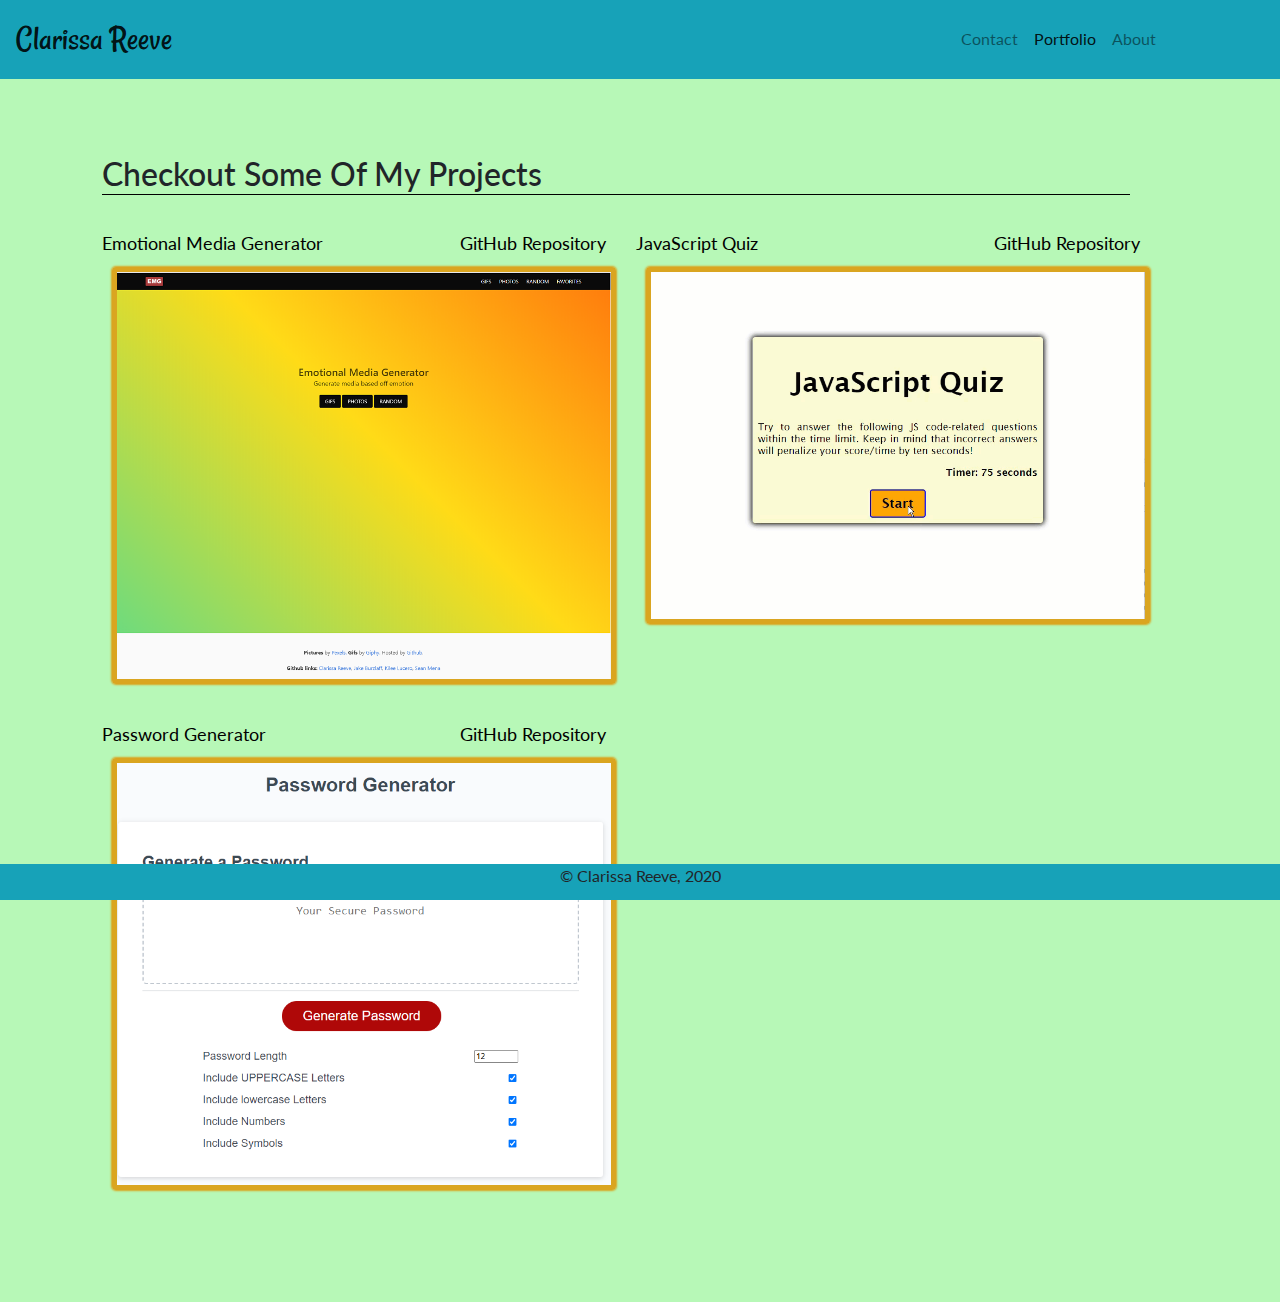
==== portfolio.html @ 3e540eb9 "updated index.html, portfolio.html, readme, added icons" ====
<!DOCTYPE html>
<html lang="en">

<head>
  <meta charset="UTF-8">
  <meta name="viewport" content="width=device-width, initial-scale=1.0">
  <title>My Portfolio</title>
  <!-- Bootstrap CSS -->
  <link rel="stylesheet" href="https://maxcdn.bootstrapcdn.com/bootstrap/4.0.0/css/bootstrap.min.css"
    integrity="sha384-Gn5384xqQ1aoWXA+058RXPxPg6fy4IWvTNh0E263XmFcJlSAwiGgFAW/dAiS6JXm" crossorigin="anonymous">
  <!-- Google Font -->
  <link
    href="https://fonts.googleapis.com/css2?family=Lato:ital,wght@1,300;1,400;1,900&family=Rancho&display=swap&family=Red+Rose&display=swap"
    rel="stylesheet">
  <!-- Custom Stylesheet -->
  <link rel="stylesheet" href="./assets/style.css" type="text/css">

<body>
  <!--  bootstrap navbar -->
  <nav class="navbar navbar-expand-lg navbar-light bg-info">
    <a class="navbar-brand" href="./index.html">Clarissa Reeve</a>
    <button class="navbar-toggler" type="button" data-toggle="collapse" data-target="#navbarNav"
      aria-controls="navbarNav" aria-expanded="false" aria-label="Toggle navigation">
      <span class="navbar-toggler-icon"></span>
    </button>
    <div class="collapse navbar-collapse justify-content-between" id="navbarNav">
      <ul class="navbar-nav ml-auto">
        <li class="nav-item">
          <a class="nav-link" href="./contact.html">Contact<span class="sr-only">(current)</span></a>
        </li>
        <li class="nav-item active">
          <a class="nav-link" href="./portfolio.html">Portfolio</a>
        </li>
        <li class="nav-item">
          <a class="nav-link" href="./index.html">About</a>
        </li>
      </ul>
    </div>
  </nav>
  <main class="container">
    <div class="row">
      <div class="col-md-12">
        <h2 class="heading">Checkout Some Of My Projects</h2>
      </div>
    </div>
    <br>
    <!-- Row 1 Projects -->
    <div class="row">
      <div class="col-md-6">
        <a href="https://clarissareeve.github.io/Emotional_Media_Generator/" target="_blank">
          Emotional Media Generator
        </a>
        <a href="https://github.com/clarissareeve/Emotional_Media_Generator" target="_blank" class="repo">GitHub
          Repository</a>

        <a href="https://clarissareeve.github.io/Emotional_Media_Generator/" target="_blank">
          <img src="./assets/EMG.png" alt="Emotional Media Generator" class="img-fluid rounded">
        </a>

      </div>
      <div class="col-md-6">
        <a href="https://clarissareeve.github.io/QuizGame_JavaScript/" target="_blank">
          JavaScript Quiz
        </a>
        <a href="https://github.com/clarissareeve/QuizGame_JavaScript" target="_blank" class="repo">GitHub
          Repository</a>

        <a href="https://clarissareeve.github.io/QuizGame_JavaScript/" target="_blank">
          <img src="./assets/Quiz.GIF" alt="JavaScript Quiz" class="img-fluid rounded">
        </a>
      </div>
    </div>
    <br>
    <!-- Row 2 Photos -->
    <div class="row">
      <div class="col-md-6">
        <a href="https://clarissareeve.github.io/password_generator/" target="_blank">
          Password Generator
        </a>
        <a href="https://github.com/clarissareeve/password_generator" target="_blank" class="repo">GitHub
          Repository</a>

        <a href="https://clarissareeve.github.io/password_generator/" target="_blank">
          <img src="./assets/PasswordGenerator.png" alt="Password Generator" class="img-fluid rounded">
        </a>
      </div>

  </main>
  <footer class="bg-info text-center">
    &copy; Clarissa Reeve, 2020
  </footer>


  <!-- Optional JavaScript -->
  <!-- jQuery first, then Popper.js, then Bootstrap JS -->
  <script src="https://code.jquery.com/jquery-3.2.1.slim.min.js"
    integrity="sha384-KJ3o2DKtIkvYIK3UENzmM7KCkRr/rE9/Qpg6aAZGJwFDMVNA/GpGFF93hXpG5KkN"
    crossorigin="anonymous"></script>
  <script src="https://cdnjs.cloudflare.com/ajax/libs/popper.js/1.12.9/umd/popper.min.js"
    integrity="sha384-ApNbgh9B+Y1QKtv3Rn7W3mgPxhU9K/ScQsAP7hUibX39j7fakFPskvXusvfa0b4Q"
    crossorigin="anonymous"></script>
  <script src="https://maxcdn.bootstrapcdn.com/bootstrap/4.0.0/js/bootstrap.min.js"
    integrity="sha384-JZR6Spejh4U02d8jOt6vLEHfe/JQGiRRSQQxSfFWpi1MquVdAyjUar5+76PVCmYl"
    crossorigin="anonymous"></script>
</body>

</html>
---- assets/style.css ----
#navbarNav {
    padding-left: 20px;
    padding-right: 100px;
    margin-left: 50px;
}

.navbar-brand {
    font-family: 'Rancho', 'Red Rose', cursive;
    font-size: 35px
}

.heading {
    width: 99%;
    border-bottom: 1px solid black;
}

.container {
    padding: 3% 3% 5% 5%;
    margin: 3%;
    font-size: large;
}

body {
    background-color: rgb(183, 248, 183);
    font-family: 'Lato', sans-serif;
}

img {
    border: 5px solid goldenrod;
    box-shadow: 0 0 2px 1px goldenrod;
    border-radius: 5px;
    margin: 10px;
    max-width: 20em;
}

footer {
    width: 100%;
    height: 4%;
    position: fixed;
    bottom: 0;
}

.repo {
    float: right;
}

a:link, a:visited {
    color: black;
}

.resume {
    float: right;
}
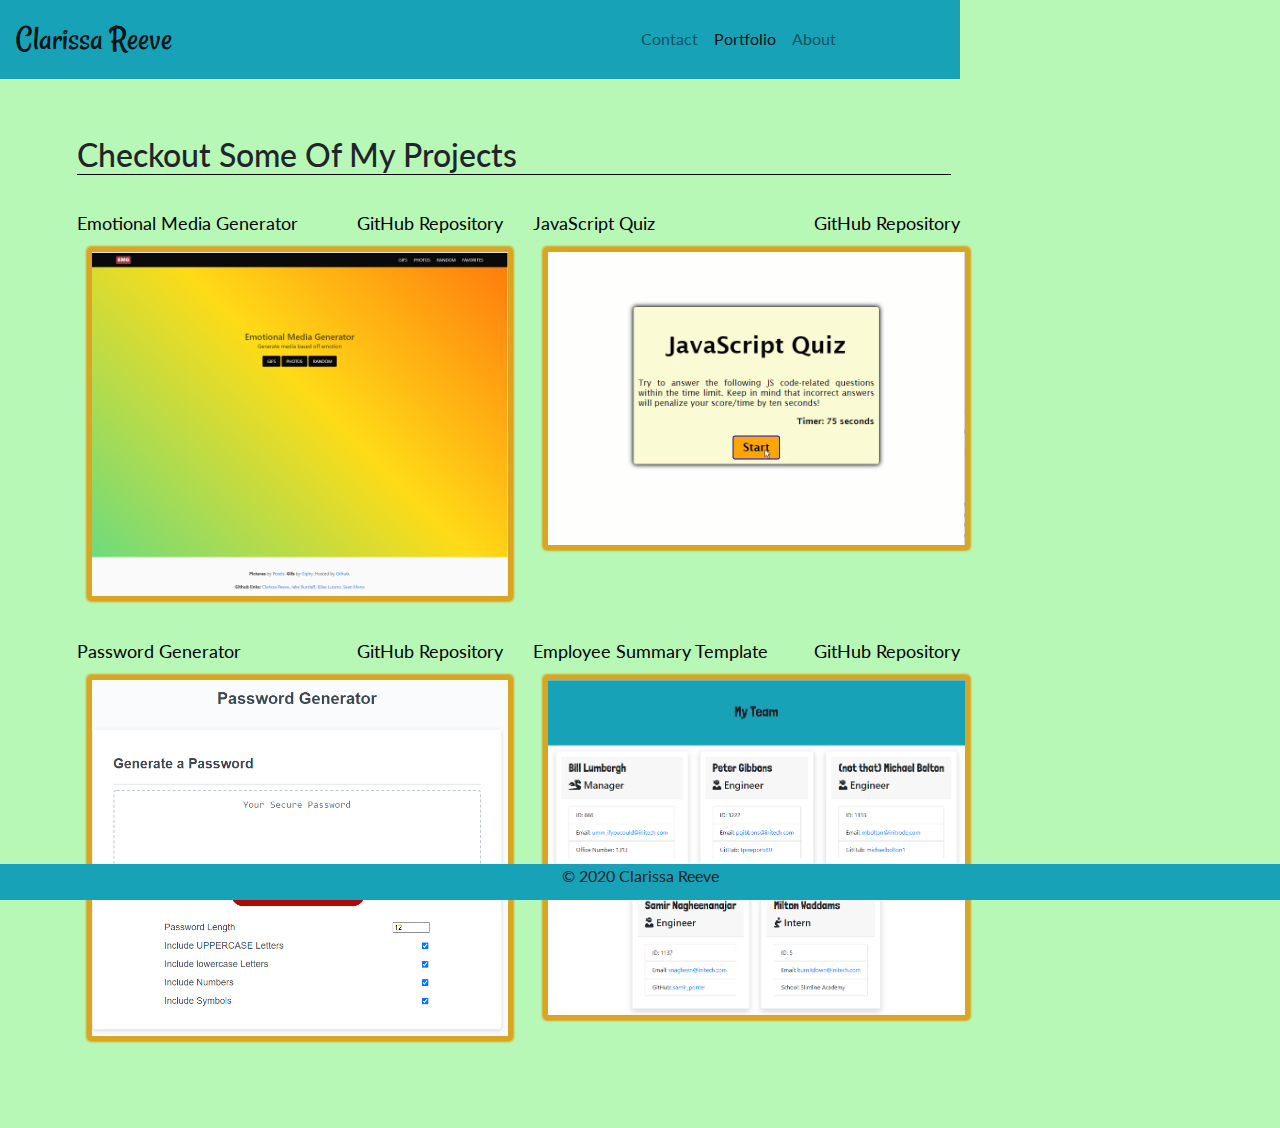
==== commit 054c8043: "added employee summary generator to portfolio" ====
--- a/portfolio.html
+++ b/portfolio.html
@@ -71,7 +71,7 @@
       </div>
     </div>
     <br>
-    <!-- Row 2 Photos -->
+    <!-- Row 2 Projects -->
     <div class="row">
       <div class="col-md-6">
         <a href="https://clarissareeve.github.io/password_generator/" target="_blank">
@@ -84,10 +84,22 @@
           <img src="./assets/PasswordGenerator.png" alt="Password Generator" class="img-fluid rounded">
         </a>
       </div>
+      <div class="col-md-6">
+        <a href="https://github.com/clarissareeve/Employee_Summary_Template" target="_blank">
+          Employee Summary Template
+        </a>
+        <a href="https://github.com/clarissareeve/Employee_Summary_Template" target="_blank" class="repo">GitHub
+          Repository</a>
+
+        <a href="https://github.com/clarissareeve/Employee_Summary_Template" target="_blank">
+          <img src="./assets/MyTeam.png" alt="Employee Summary Template" class="img-fluid rounded">
+        </a>
+      </div>
+    </div>
 
   </main>
   <footer class="bg-info text-center">
-    &copy; Clarissa Reeve, 2020
+    &copy; 2020 Clarissa Reeve
   </footer>
 
 
--- a/assets/style.css
+++ b/assets/style.css
@@ -23,6 +23,7 @@
 body {
     background-color: rgb(183, 248, 183);
     font-family: 'Lato', sans-serif;
+    max-width: 960px;
 }
 
 img {
@@ -50,4 +51,9 @@
 
 .resume {
     float: right;
+}
+
+.icon {
+    height: 100px;
+    width: 100px;
 }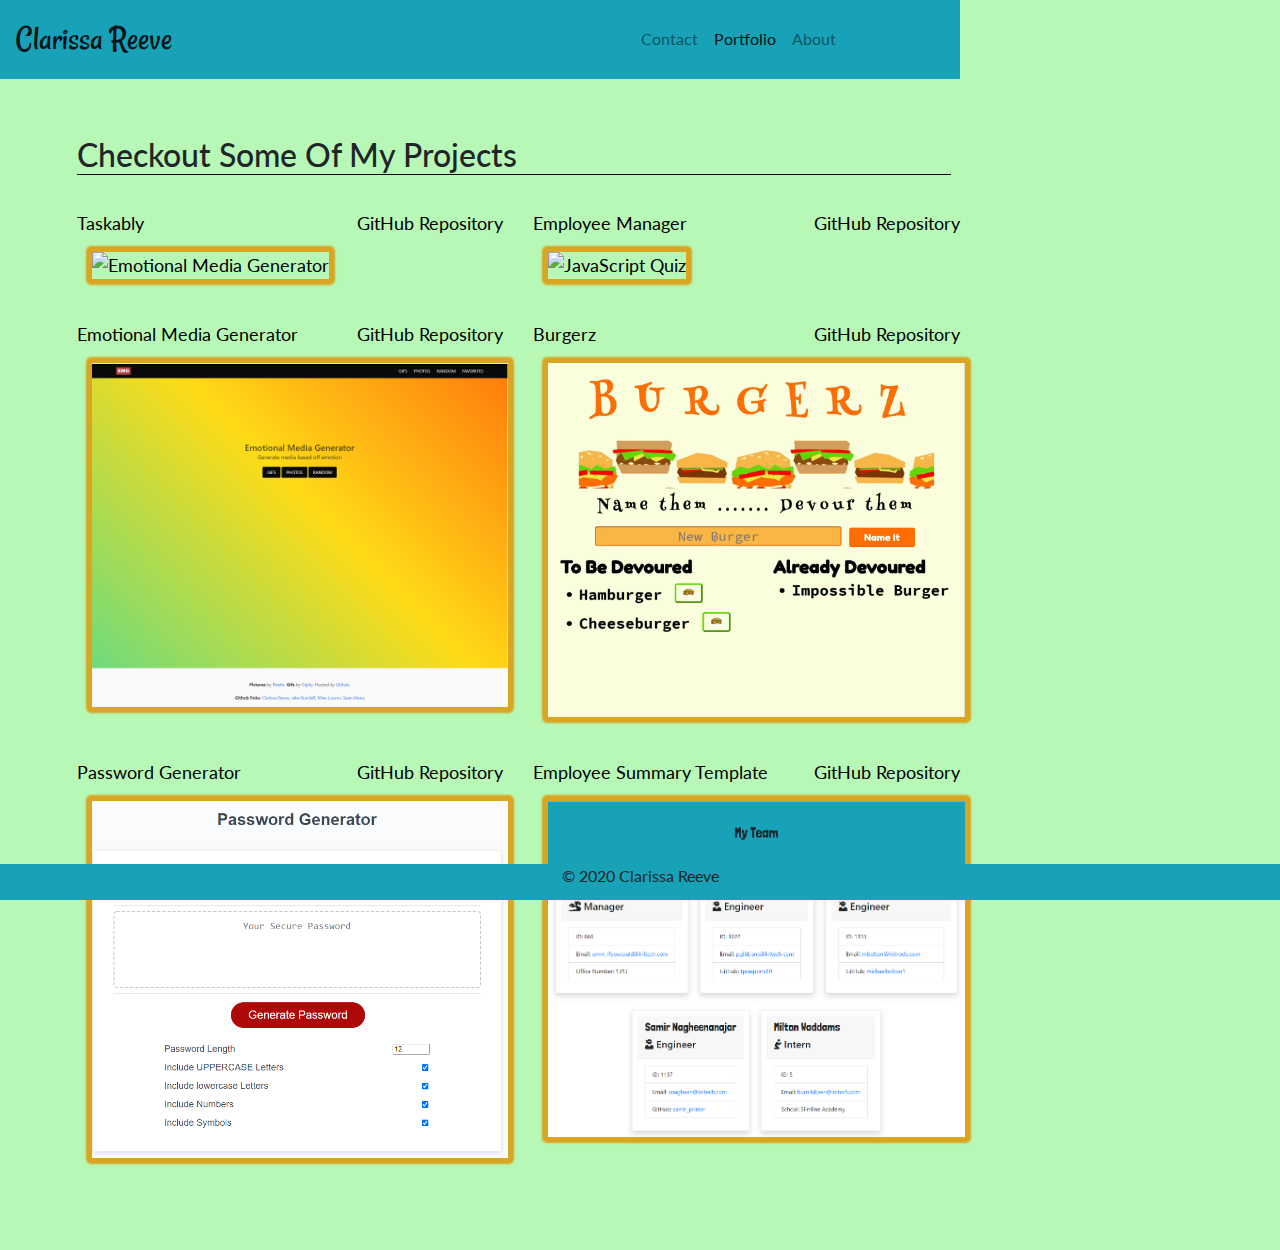
==== commit fb56c431: "added burgerz to projects" ====
--- a/portfolio.html
+++ b/portfolio.html
@@ -47,6 +47,33 @@
     <!-- Row 1 Projects -->
     <div class="row">
       <div class="col-md-6">
+        <a href="https://arcane-wildwood-67330.herokuapp.com/" target="_blank">
+          Taskably
+        </a>
+        <a href="https://github.com/clarissareeve/taskably" target="_blank" class="repo">GitHub
+          Repository</a>
+
+        <a href="https://arcane-wildwood-67330.herokuapp.com/" target="_blank">
+          <img src="./assets/Taskably2.png" alt="Emotional Media Generator" class="img-fluid rounded">
+        </a>
+
+      </div>
+      <div class="col-md-6">
+        <a href="https://github.com/clarissareeve/EmployeeDatabase/blob/main/README.md" target="_blank">
+          Employee Manager
+        </a>
+        <a href="https://github.com/clarissareeve/EmployeeDatabase" target="_blank" class="repo">GitHub
+          Repository</a>
+
+        <a href="https://github.com/clarissareeve/EmployeeDatabase/blob/main/README.md" target="_blank">
+          <img src="./assets/EmployeeManager.png" alt="JavaScript Quiz" class="img-fluid rounded">
+        </a>
+      </div>
+    </div>
+    <br>
+    <!-- Row 2 Projects -->
+    <div class="row">
+      <div class="col-md-6">
         <a href="https://clarissareeve.github.io/Emotional_Media_Generator/" target="_blank">
           Emotional Media Generator
         </a>
@@ -59,19 +86,19 @@
 
       </div>
       <div class="col-md-6">
-        <a href="https://clarissareeve.github.io/QuizGame_JavaScript/" target="_blank">
-          JavaScript Quiz
+        <a href="https://shrouded-falls-53303.herokuapp.com/" target="_blank">
+          Burgerz
         </a>
-        <a href="https://github.com/clarissareeve/QuizGame_JavaScript" target="_blank" class="repo">GitHub
+        <a href="https://github.com/clarissareeve/Burgerz" target="_blank" class="repo">GitHub
           Repository</a>
 
-        <a href="https://clarissareeve.github.io/QuizGame_JavaScript/" target="_blank">
-          <img src="./assets/Quiz.GIF" alt="JavaScript Quiz" class="img-fluid rounded">
+        <a href="https://shrouded-falls-53303.herokuapp.com/" target="_blank">
+          <img src="./assets/Burgerz.gif" alt="Burgerz" class="img-fluid rounded">
         </a>
       </div>
     </div>
     <br>
-    <!-- Row 2 Projects -->
+    <!-- Row 3 Projects -->
     <div class="row">
       <div class="col-md-6">
         <a href="https://clarissareeve.github.io/password_generator/" target="_blank">
